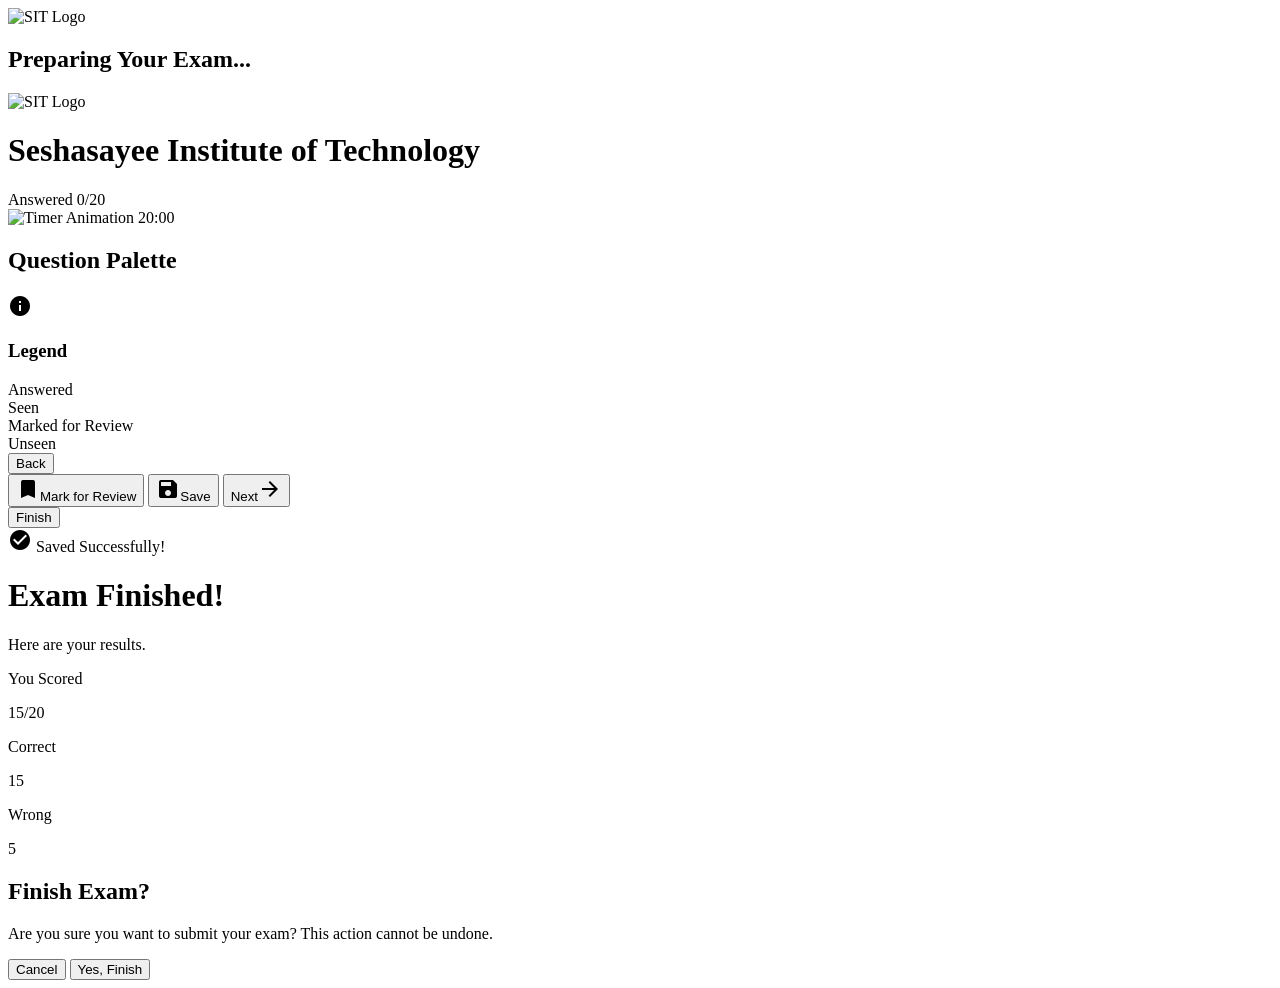
==== sitquiz.html @ 6d1f90fa "Add files via upload" ====
<!DOCTYPE html>
<html lang="en">
<head>
    <meta charset="UTF-8">
    <meta name="viewport" content="width=device-width, initial-scale=1.0">
    <title>SIT Online Examination</title>
    <link rel="preconnect" href="https://fonts.googleapis.com">
    <link rel="preconnect" href="https://fonts.gstatic.com" crossorigin>
    <link href="https://fonts.googleapis.com/css2?family=Space+Grotesk:wght@400;500;700&display=swap" rel="stylesheet">
    <link href="https://fonts.googleapis.com/icon?family=Material+Icons" rel="stylesheet">
    <script src="https://cdn.tailwindcss.com?plugins=forms,container-queries"></script>
    <style type="text/tailwindcss">
        :root {
            --bg-dark: #101419;
            --bg-card: #191f28;
            --text-primary: #e2e8f0;
            --text-secondary: #94a3b8;
            --border-color: #334155;
            /* Updated Colors based on user request */
            --unseen: #6b7280; /* Grey */
            --seen: #3b82f6;   /* Blue */
            --answered: #22c55e; /* Green */
            --review: #a855f7; /* Purple */
        }
        body {
            font-family: 'Space Grotesk', sans-serif;
            background-color: var(--bg-dark);
            color: var(--text-primary);
        }
        .legend-popover {
            visibility: hidden;
            opacity: 0;
            transition: opacity 0.3s, visibility 0.3s;
        }
        .legend-icon:hover + .legend-popover, .legend-popover:hover {
            visibility: visible;
            opacity: 1;
        }
        .toast {
            animation: toast-in-out 3s ease-in-out forwards;
            visibility: hidden;
        }
        .toast.show {
            visibility: visible;
        }
        @keyframes toast-in-out {
            0% { transform: translateY(100%); opacity: 0; }
            10% { transform: translateY(0); opacity: 1; }
            90% { transform: translateY(0); opacity: 1; }
            100% { transform: translateY(100%); opacity: 0; }
        }
        .neumorphic-chip {
            background: var(--unseen);
            transition: all 0.2s ease-in-out;
        }
        .neumorphic-chip.current {
             box-shadow: 0 0 0 2px white; /* Decreased border size */
        }
        .neumorphic-chip.seen { background: var(--seen); }
        .neumorphic-chip.answered { background: var(--answered); }
        .neumorphic-chip.review { background: var(--review); }
        
        .option-card {
            transition: background-color 0.2s, border-color 0.2s;
        }
        .option-card:hover {
            background-color: rgba(59, 130, 246, 0.1);
            border-color: var(--seen);
        }
        input[type="radio"]:checked + .option-card {
            background-color: rgba(59, 130, 246, 0.2);
            border-color: var(--seen);
        }
        .modal-backdrop {
            background-color: rgba(0,0,0,0.7);
            backdrop-filter: blur(5px);
        }
        /* Loader Animation Styles */
        #loader.hidden {
            visibility: hidden;
            opacity: 0;
            transition: visibility 0s 0.5s, opacity 0.5s ease-out;
        }
        .dot {
            width: 12px;
            height: 12px;
            background-color: var(--seen);
            border-radius: 50%;
            animation: bounce 1.4s infinite ease-in-out both;
        }
        .dot:nth-child(1) { animation-delay: -0.32s; }
        .dot:nth-child(2) { animation-delay: -0.16s; }
        @keyframes bounce {
            0%, 80%, 100% { transform: scale(0); }
            40% { transform: scale(1.0); }
        }
    </style>
</head>
<body class="bg-[var(--bg-dark)] text-[var(--text-primary)]">

<!-- Loading Animation -->
<div id="loader" class="fixed inset-0 z-50 flex flex-col items-center justify-center bg-[var(--bg-dark)]">
    <img src="https://i.ibb.co/6g4g0bB/download-removebg-preview.png" alt="SIT Logo" class="h-20 mb-6">
    <h2 class="text-2xl font-bold text-white mb-8">Preparing Your Exam...</h2>
    <div class="flex space-x-2">
        <div class="dot"></div>
        <div class="dot"></div>
        <div class="dot"></div>
    </div>
</div>

<!-- Main Exam Interface (Initially hidden) -->
<div id="exam-ui" class="relative min-h-screen hidden">
    <!-- Header -->
    <header class="fixed top-0 left-0 right-0 z-20 flex items-center justify-between px-6 py-3 bg-[var(--bg-dark)]/80 backdrop-blur-sm border-b border-[var(--border-color)]">
        <div class="flex items-center gap-4">
            <img src="https://i.ibb.co/6g4g0bB/download-removebg-preview.png" alt="SIT Logo" class="h-12">
            <h1 class="text-xl font-bold hidden sm:block">Seshasayee Institute of Technology</h1>
        </div>
        <div class="flex items-center gap-6">
            <div id="answered-status" class="flex items-center gap-2 px-4 py-2 rounded-full bg-[var(--bg-card)]">
                <span class="text-[var(--text-primary)] font-medium">Answered 0/20</span>
            </div>
            <div class="flex items-center gap-3">
                <img src="https://i.ibb.co/RzCg2z7/Sand-Animation.gif" alt="Timer Animation" class="h-8 w-8">
                <span id="timer" class="font-mono text-xl font-bold text-red-500">20:00</span>
            </div>
        </div>
    </header>

    <!-- Main Content -->
    <main class="flex flex-row-reverse pt-24 pb-24">
        <!-- Right Sidebar: Question Palette -->
        <aside class="sticky top-24 h-[calc(100vh-12rem)] w-full max-w-sm p-4 flex-col hidden lg:flex">
            <div class="flex items-center justify-between mb-4">
                <h2 class="text-lg font-bold">Question Palette</h2>
                <div class="relative">
                    <i class="material-icons text-[var(--text-secondary)] cursor-pointer legend-icon">info</i>
                    <div class="legend-popover absolute right-0 w-60 p-4 rounded-lg bg-slate-900/80 backdrop-blur-md border border-[var(--border-color)] shadow-2xl">
                        <h3 class="font-bold mb-3">Legend</h3>
                        <div class="space-y-2 text-sm">
                            <div class="flex items-center gap-2"><div class="w-4 h-4 rounded-full" style="background-color: var(--answered)"></div> Answered</div>
                            <div class="flex items-center gap-2"><div class="w-4 h-4 rounded-full" style="background-color: var(--seen)"></div> Seen</div>
                            <div class="flex items-center gap-2"><div class="w-4 h-4 rounded-full" style="background-color: var(--review)"></div> Marked for Review</div>
                            <div class="flex items-center gap-2"><div class="w-4 h-4 rounded-full" style="background-color: var(--unseen)"></div> Unseen</div>
                        </div>
                    </div>
                </div>
            </div>
            <div id="question-palette" class="grid grid-cols-5 gap-4 overflow-y-auto pr-2">
                <!-- Palette chips will be generated by JS -->
            </div>
        </aside>

        <!-- Left Content: Question -->
        <div class="flex-1 px-4 sm:px-8">
            <div id="question-container" class="bg-[var(--bg-card)] rounded-xl shadow-2xl p-6 sm:p-8 border border-[var(--border-color)]">
                <!-- Question content will be generated by JS -->
            </div>
        </div>
    </main>

    <!-- Footer -->
    <footer class="fixed bottom-0 left-0 right-0 z-20 bg-[var(--bg-dark)]/80 backdrop-blur-sm border-t border-[var(--border-color)]">
        <div class="flex items-center justify-between px-6 py-3 max-w-7xl mx-auto">
            <button id="back-btn" class="px-6 py-2 rounded-lg font-bold text-[var(--text-primary)] bg-slate-700 hover:bg-slate-600 transition-colors">Back</button>
            <div class="flex items-center gap-2 sm:gap-4">
                <button id="review-btn" class="px-4 py-2 rounded-lg font-bold text-white bg-[var(--review)] hover:bg-purple-500 transition-colors flex items-center gap-2"><i class="material-icons text-base">bookmark</i><span class="hidden sm:inline">Mark for Review</span></button>
                <button id="save-btn" class="px-4 py-2 rounded-lg font-bold text-white bg-[var(--answered)] hover:bg-green-500 transition-colors flex items-center gap-2"><i class="material-icons text-base">save</i><span class="hidden sm:inline">Save</span></button>
                <button id="next-btn" class="px-4 py-2 rounded-lg font-bold text-white bg-[var(--seen)] hover:bg-blue-500 transition-colors flex items-center gap-2"><span class="hidden sm:inline">Next</span><i class="material-icons text-base">arrow_forward</i></button>
            </div>
            <button id="finish-btn" class="px-6 py-2 rounded-lg font-bold text-white bg-red-600 hover:bg-red-500 transition-colors">Finish</button>
        </div>
    </footer>

    <!-- Toast Notification -->
    <div id="toast" class="toast fixed bottom-24 right-6 flex items-center gap-3 bg-green-600/90 text-white px-5 py-3 rounded-lg shadow-2xl border border-green-500">
        <i class="material-icons">check_circle</i>
        <span class="font-bold">Saved Successfully!</span>
    </div>
</div>

<!-- Results Page -->
<div id="results-page" class="hidden min-h-screen flex items-center justify-center">
    <div class="bg-[var(--bg-card)] rounded-xl shadow-2xl p-8 sm:p-12 border border-[var(--border-color)] text-center w-full max-w-md">
        <h1 class="text-3xl font-bold mb-4">Exam Finished!</h1>
        <p class="text-[var(--text-secondary)] mb-8">Here are your results.</p>
        <div class="bg-green-500/20 border-2 border-green-500 rounded-full w-48 h-48 mx-auto flex flex-col items-center justify-center mb-8">
            <p class="text-lg">You Scored</p>
            <p id="final-score" class="text-5xl font-bold text-white">15/20</p>
        </div>
        <div class="flex justify-around text-lg">
            <div>
                <p class="font-bold text-green-400">Correct</p>
                <p id="correct-answers" class="text-2xl font-bold">15</p>
            </div>
            <div>
                <p class="font-bold text-red-400">Wrong</p>
                <p id="wrong-answers" class="text-2xl font-bold">5</p>
            </div>
        </div>
    </div>
</div>

<!-- Confirmation Modal -->
<div id="confirmation-modal" class="hidden fixed inset-0 z-50 flex items-center justify-center p-4">
    <div class="modal-backdrop fixed inset-0"></div>
    <div class="bg-[var(--bg-card)] rounded-xl shadow-2xl p-8 border border-[var(--border-color)] text-center w-full max-w-sm relative">
        <h2 class="text-2xl font-bold mb-4">Finish Exam?</h2>
        <p class="text-[var(--text-secondary)] mb-8">Are you sure you want to submit your exam? This action cannot be undone.</p>
        <div class="flex justify-center gap-4">
            <button id="cancel-finish-btn" class="px-8 py-2 rounded-lg font-bold text-[var(--text-primary)] bg-slate-600 hover:bg-slate-500 transition-colors">Cancel</button>
            <button id="confirm-finish-btn" class="px-8 py-2 rounded-lg font-bold text-white bg-red-600 hover:bg-red-500 transition-colors">Yes, Finish</button>
        </div>
    </div>
</div>


<script>
document.addEventListener('DOMContentLoaded', () => {
    // --- DATA ---
    const questions = [
        {
            question: "What is the primary cause of the Earth's seasons?",
            options: ["The Earth's distance from the Sun", "The tilt of the Earth's axis", "The speed of the Earth's rotation", "Ocean currents"],
            correctAnswer: 1,
            status: 'unseen', // unseen, seen, answered, review
            userAnswer: null
        },
        {
            question: "Which planet is known as the 'Red Planet'?",
            options: ["Venus", "Mars", "Jupiter", "Saturn"],
            correctAnswer: 1,
            status: 'unseen',
            userAnswer: null
        },
        {
            question: "What is the largest mammal in the world?",
            options: ["Elephant", "Giraffe", "Blue Whale", "Great White Shark"],
            correctAnswer: 2,
            status: 'unseen',
            userAnswer: null
        },
        {
            question: "What is the chemical symbol for Gold?",
            options: ["Ag", "Au", "Pb", "Fe"],
            correctAnswer: 1,
            status: 'unseen',
            userAnswer: null
        },
        {
            question: "In which year did the Titanic sink?",
            options: ["1905", "1912", "1918", "1923"],
            correctAnswer: 1,
            status: 'unseen',
            userAnswer: null
        },
        // Add more questions to reach 20
        ...Array.from({ length: 15 }, (_, i) => ({
            question: `Sample Question ${i + 6}?`,
            options: [`Option A${i}`, `Option B${i}`, `Option C${i}`, `Option D${i}`],
            correctAnswer: i % 4,
            status: 'unseen',
            userAnswer: null
        }))
    ];

    // --- STATE ---
    let currentQuestionIndex = 0;
    let timerInterval;
    let timeLeft = 20 * 60; // 20 minutes in seconds

    // --- SELECTORS ---
    const loader = document.getElementById('loader');
    const examUI = document.getElementById('exam-ui');
    const resultsPage = document.getElementById('results-page');
    const confirmationModal = document.getElementById('confirmation-modal');

    const questionContainer = document.getElementById('question-container');
    const paletteContainer = document.getElementById('question-palette');
    const answeredStatus = document.getElementById('answered-status');
    const timerDisplay = document.getElementById('timer');

    const backBtn = document.getElementById('back-btn');
    const nextBtn = document.getElementById('next-btn');
    const saveBtn = document.getElementById('save-btn');
    const reviewBtn = document.getElementById('review-btn');
    const finishBtn = document.getElementById('finish-btn');
    const cancelFinishBtn = document.getElementById('cancel-finish-btn');
    const confirmFinishBtn = document.getElementById('confirm-finish-btn');
    const toast = document.getElementById('toast');

    // --- FUNCTIONS ---

    function renderQuestion() {
        const questionData = questions[currentQuestionIndex];
        
        if (questionData.status === 'unseen') {
            questionData.status = 'seen';
        }

        const optionsHTML = questionData.options.map((option, index) => {
            const isChecked = questionData.userAnswer === index;
            return `
                <label class="block cursor-pointer">
                    <input class="sr-only peer" name="question-option" type="radio" value="${index}" ${isChecked ? 'checked' : ''}>
                    <div class="option-card flex items-center p-4 rounded-lg border-2 border-transparent bg-slate-800/50">
                        <span class="flex items-center justify-center w-8 h-8 rounded-full bg-slate-700 mr-4 font-bold">${String.fromCharCode(65 + index)}</span>
                        <span class="text-[var(--text-primary)]">${option}</span>
                    </div>
                </label>
            `;
        }).join('');

        questionContainer.innerHTML = `
            <p class="text-[var(--text-secondary)] mb-2">Question ${currentQuestionIndex + 1} of ${questions.length}</p>
            <h2 class="text-2xl font-bold leading-snug mb-6">${questionData.question}</h2>
            <div class="space-y-4">${optionsHTML}</div>
        `;
        renderPalette();
        updateNavigationButtons();
    }

    function renderPalette() {
        paletteContainer.innerHTML = questions.map((q, index) => {
            const isCurrent = index === currentQuestionIndex;
            return `
                <div 
                    class="neumorphic-chip ${q.status} ${isCurrent ? 'current' : ''} flex items-center justify-center h-12 w-12 rounded-lg cursor-pointer text-white font-bold"
                    data-index="${index}"
                >
                    ${index + 1}
                </div>
            `;
        }).join('');

        document.querySelectorAll('.neumorphic-chip').forEach(chip => {
            chip.addEventListener('click', (e) => {
                const index = parseInt(e.currentTarget.dataset.index);
                navigateToQuestion(index);
            });
        });
    }

    function updateNavigationButtons() {
        backBtn.disabled = currentQuestionIndex === 0;
        nextBtn.disabled = currentQuestionIndex === questions.length - 1;
        backBtn.classList.toggle('opacity-50', backBtn.disabled);
        nextBtn.classList.toggle('opacity-50', nextBtn.disabled);
    }
    
    function updateAnsweredStatus() {
        const answeredCount = questions.filter(q => q.status === 'answered').length;
        answeredStatus.innerHTML = `<span class="text-[var(--text-primary)] font-medium">Answered ${answeredCount}/${questions.length}</span>`;
    }

    function navigateToQuestion(index) {
        if (index >= 0 && index < questions.length) {
            currentQuestionIndex = index;
            renderQuestion();
        }
    }

    function handleSave() {
        const selectedOption = questionContainer.querySelector('input[name="question-option"]:checked');
        if (selectedOption) {
            const answerIndex = parseInt(selectedOption.value);
            questions[currentQuestionIndex].userAnswer = answerIndex;
            questions[currentQuestionIndex].status = 'answered';
            
            showToast();
            updateAnsweredStatus();
            renderPalette();
        } else {
            alert('Please select an option before saving.');
        }
    }

    function handleMarkForReview() {
        questions[currentQuestionIndex].status = 'review';
        renderPalette();
    }

    function showToast() {
        toast.classList.add('show');
        setTimeout(() => {
            toast.classList.remove('show');
        }, 3000);
    }

    function startTimer() {
        timerInterval = setInterval(() => {
            timeLeft--;
            const minutes = Math.floor(timeLeft / 60);
            const seconds = timeLeft % 60;
            timerDisplay.textContent = `${minutes.toString().padStart(2, '0')}:${seconds.toString().padStart(2, '0')}`;

            if (timeLeft <= 0) {
                finishExam();
            }
        }, 1000);
    }

    function finishExam() {
        clearInterval(timerInterval);
        
        let correctCount = 0;
        questions.forEach(q => {
            if (q.userAnswer === q.correctAnswer) {
                correctCount++;
            }
        });
        const wrongCount = questions.length - correctCount;

        document.getElementById('final-score').textContent = `${correctCount}/${questions.length}`;
        document.getElementById('correct-answers').textContent = correctCount;
        document.getElementById('wrong-answers').textContent = wrongCount;

        examUI.classList.add('hidden');
        resultsPage.classList.remove('hidden');
        confirmationModal.classList.add('hidden');
    }

    // --- EVENT LISTENERS ---
    nextBtn.addEventListener('click', () => navigateToQuestion(currentQuestionIndex + 1));
    backBtn.addEventListener('click', () => navigateToQuestion(currentQuestionIndex - 1));
    saveBtn.addEventListener('click', handleSave);
    reviewBtn.addEventListener('click', handleMarkForReview);

    finishBtn.addEventListener('click', () => {
        confirmationModal.classList.remove('hidden');
    });

    cancelFinishBtn.addEventListener('click', () => {
        confirmationModal.classList.add('hidden');
    });

    confirmFinishBtn.addEventListener('click', finishExam);

    // --- INITIALIZATION ---
    // Simulate loading time
    setTimeout(() => {
        loader.classList.add('hidden');
        examUI.classList.remove('hidden');
        
        // Start the exam
        renderQuestion();
        updateAnsweredStatus();
        startTimer();
    }, 2500); // 2.5 seconds delay
});
</script>

</body>
</html>
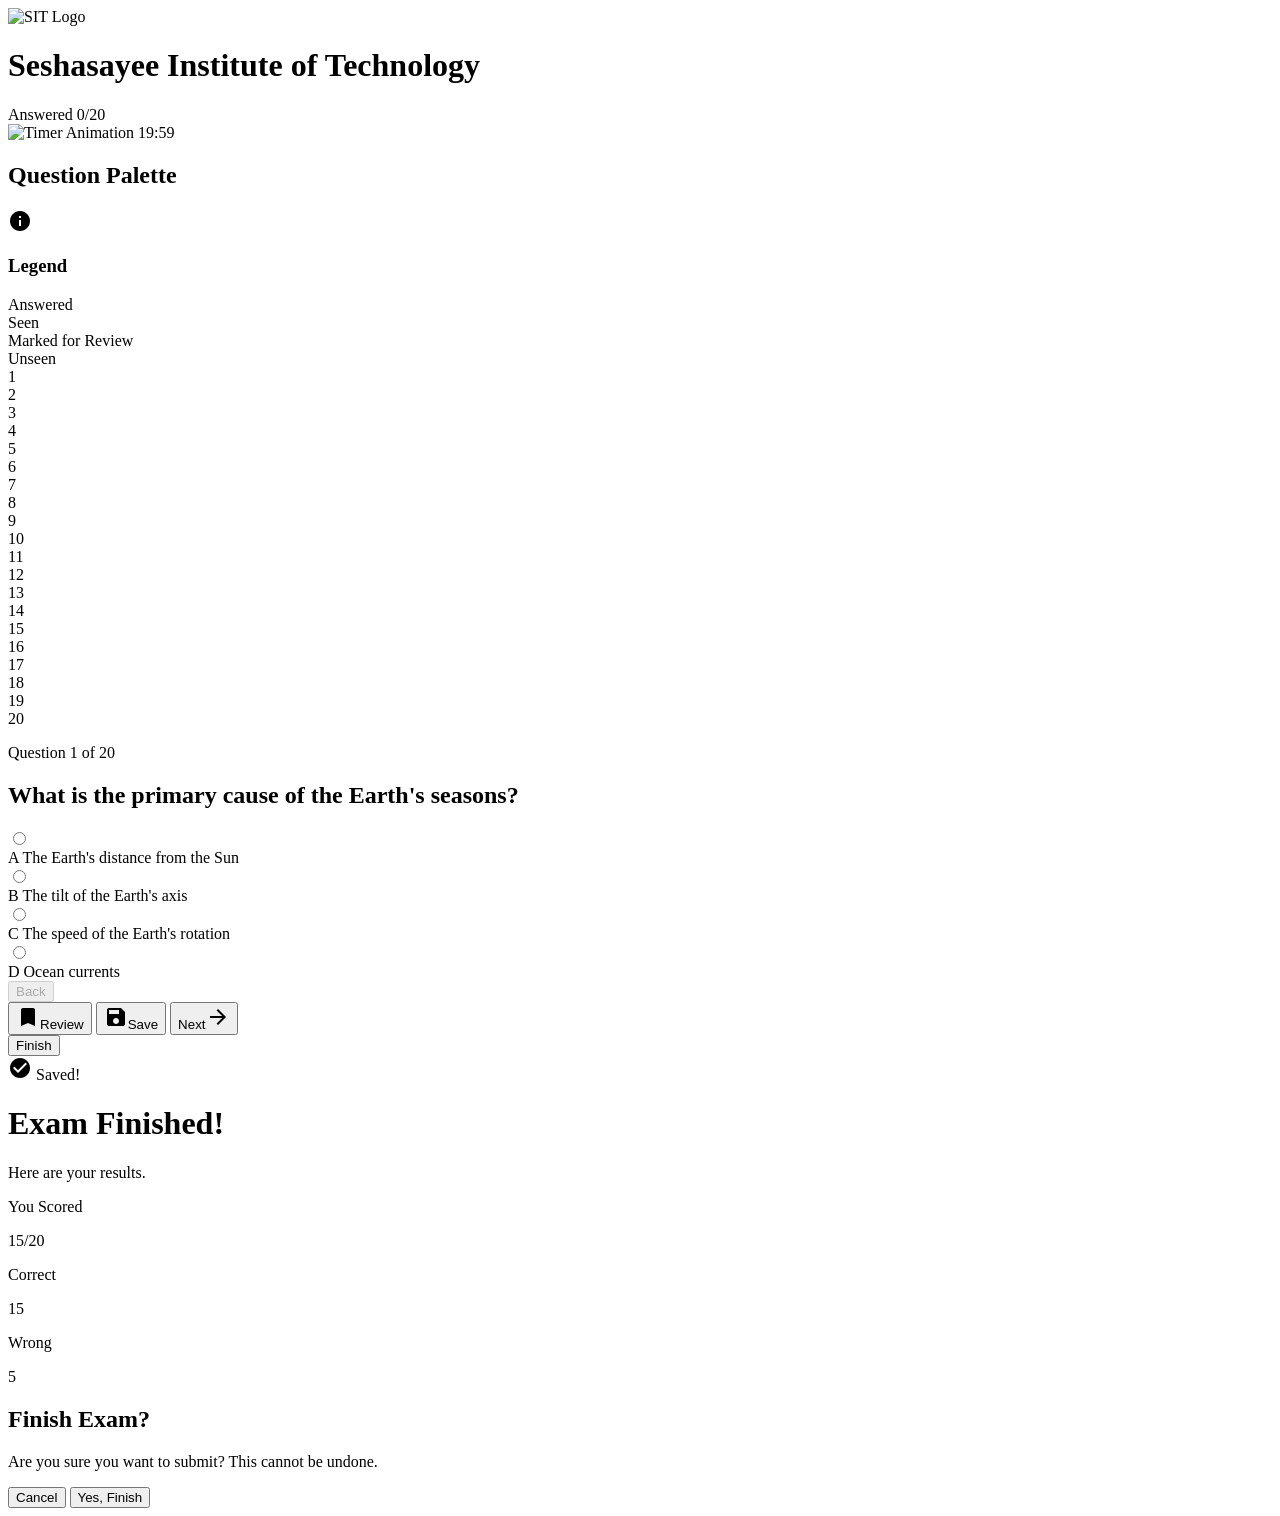
==== commit 3a717370: "Update sitquiz.html" ====
--- a/sitquiz.html
+++ b/sitquiz.html
@@ -16,127 +16,96 @@
             --text-primary: #e2e8f0;
             --text-secondary: #94a3b8;
             --border-color: #334155;
-            /* Updated Colors based on user request */
-            --unseen: #6b7280; /* Grey */
-            --seen: #3b82f6;   /* Blue */
-            --answered: #22c55e; /* Green */
-            --review: #a855f7; /* Purple */
+            --unseen: #6b7280;
+            --seen: #3b82f6;
+            --answered: #22c55e;
+            --review: #a855f7;
         }
         body {
             font-family: 'Space Grotesk', sans-serif;
             background-color: var(--bg-dark);
             color: var(--text-primary);
         }
-        .legend-popover {
+        .aa-legend-popover {
             visibility: hidden;
             opacity: 0;
             transition: opacity 0.3s, visibility 0.3s;
         }
-        .legend-icon:hover + .legend-popover, .legend-popover:hover {
+        .aa-legend-btn:hover + .aa-legend-popover, .aa-legend-popover:hover {
             visibility: visible;
             opacity: 1;
         }
-        .toast {
-            animation: toast-in-out 3s ease-in-out forwards;
+        .aa-toast {
+            animation: aa-toast-in-out 3s ease-in-out forwards;
             visibility: hidden;
         }
-        .toast.show {
+        .aa-toast.aa-show {
             visibility: visible;
         }
-        @keyframes toast-in-out {
+        @keyframes aa-toast-in-out {
             0% { transform: translateY(100%); opacity: 0; }
             10% { transform: translateY(0); opacity: 1; }
             90% { transform: translateY(0); opacity: 1; }
             100% { transform: translateY(100%); opacity: 0; }
         }
-        .neumorphic-chip {
+        .aa-chip {
             background: var(--unseen);
             transition: all 0.2s ease-in-out;
         }
-        .neumorphic-chip.current {
-             box-shadow: 0 0 0 2px white; /* Decreased border size */
-        }
-        .neumorphic-chip.seen { background: var(--seen); }
-        .neumorphic-chip.answered { background: var(--answered); }
-        .neumorphic-chip.review { background: var(--review); }
+        .aa-chip.aa-current {
+             box-shadow: 0 0 0 2px white;
+        }
+        .aa-chip.aa-seen { background: var(--seen); }
+        .aa-chip.aa-answered { background: var(--answered); }
+        .aa-chip.aa-review { background: var(--review); }
         
-        .option-card {
+        .aa-opt-card {
             transition: background-color 0.2s, border-color 0.2s;
         }
-        .option-card:hover {
+        .aa-opt-card:hover {
             background-color: rgba(59, 130, 246, 0.1);
             border-color: var(--seen);
         }
-        input[type="radio"]:checked + .option-card {
+        input[type="radio"]:checked + .aa-opt-card {
             background-color: rgba(59, 130, 246, 0.2);
             border-color: var(--seen);
         }
-        .modal-backdrop {
+        .aa-modal-backdrop {
             background-color: rgba(0,0,0,0.7);
             backdrop-filter: blur(5px);
         }
-        /* Loader Animation Styles */
-        #loader.hidden {
-            visibility: hidden;
-            opacity: 0;
-            transition: visibility 0s 0.5s, opacity 0.5s ease-out;
-        }
-        .dot {
-            width: 12px;
-            height: 12px;
-            background-color: var(--seen);
-            border-radius: 50%;
-            animation: bounce 1.4s infinite ease-in-out both;
-        }
-        .dot:nth-child(1) { animation-delay: -0.32s; }
-        .dot:nth-child(2) { animation-delay: -0.16s; }
-        @keyframes bounce {
-            0%, 80%, 100% { transform: scale(0); }
-            40% { transform: scale(1.0); }
+        #aa-palette{
+          padding: 0.5em;
         }
     </style>
 </head>
 <body class="bg-[var(--bg-dark)] text-[var(--text-primary)]">
 
-<!-- Loading Animation -->
-<div id="loader" class="fixed inset-0 z-50 flex flex-col items-center justify-center bg-[var(--bg-dark)]">
-    <img src="https://i.ibb.co/6g4g0bB/download-removebg-preview.png" alt="SIT Logo" class="h-20 mb-6">
-    <h2 class="text-2xl font-bold text-white mb-8">Preparing Your Exam...</h2>
-    <div class="flex space-x-2">
-        <div class="dot"></div>
-        <div class="dot"></div>
-        <div class="dot"></div>
-    </div>
-</div>
-
-<!-- Main Exam Interface (Initially hidden) -->
-<div id="exam-ui" class="relative min-h-screen hidden">
-    <!-- Header -->
+<!-- Exam UI -->
+<div id="aa-exam" class="relative min-h-screen">
     <header class="fixed top-0 left-0 right-0 z-20 flex items-center justify-between px-6 py-3 bg-[var(--bg-dark)]/80 backdrop-blur-sm border-b border-[var(--border-color)]">
         <div class="flex items-center gap-4">
-            <img src="https://i.ibb.co/6g4g0bB/download-removebg-preview.png" alt="SIT Logo" class="h-12">
+            <img src="https://drive.google.com/uc?export=view&id=1NShCQrdFGGEFURgB_-LOWrU1XopU8KTr" alt="SIT Logo" class="h-12">
             <h1 class="text-xl font-bold hidden sm:block">Seshasayee Institute of Technology</h1>
         </div>
         <div class="flex items-center gap-6">
-            <div id="answered-status" class="flex items-center gap-2 px-4 py-2 rounded-full bg-[var(--bg-card)]">
-                <span class="text-[var(--text-primary)] font-medium">Answered 0/20</span>
+            <div id="aa-status" class="flex items-center gap-2 px-4 py-2 rounded-full bg-[var(--bg-card)]">
+                <span class="font-medium">Answered 0/20</span>
             </div>
             <div class="flex items-center gap-3">
-                <img src="https://i.ibb.co/RzCg2z7/Sand-Animation.gif" alt="Timer Animation" class="h-8 w-8">
-                <span id="timer" class="font-mono text-xl font-bold text-red-500">20:00</span>
+                <img src="https://drive.google.com/uc?export=view&id=18VqY-WckEK627M_F8tOKyGVjul_eXAWa" alt="Timer Animation" class="h-8 w-8">
+                <span id="aa-timer" class="font-mono text-xl font-bold text-red-500">20:00</span>
             </div>
         </div>
     </header>
 
-    <!-- Main Content -->
     <main class="flex flex-row-reverse pt-24 pb-24">
-        <!-- Right Sidebar: Question Palette -->
         <aside class="sticky top-24 h-[calc(100vh-12rem)] w-full max-w-sm p-4 flex-col hidden lg:flex">
             <div class="flex items-center justify-between mb-4">
                 <h2 class="text-lg font-bold">Question Palette</h2>
                 <div class="relative">
-                    <i class="material-icons text-[var(--text-secondary)] cursor-pointer legend-icon">info</i>
-                    <div class="legend-popover absolute right-0 w-60 p-4 rounded-lg bg-slate-900/80 backdrop-blur-md border border-[var(--border-color)] shadow-2xl">
+                    <i class="material-icons text-[var(--text-secondary)] cursor-pointer aa-legend-btn">info</i>
+                    <div class="aa-legend-popover absolute right-0 w-60 p-4 rounded-lg bg-slate-900/80 backdrop-blur-md border border-[var(--border-color)] shadow-2xl">
                         <h3 class="font-bold mb-3">Legend</h3>
                         <div class="space-y-2 text-sm">
                             <div class="flex items-center gap-2"><div class="w-4 h-4 rounded-full" style="background-color: var(--answered)"></div> Answered</div>
@@ -147,70 +116,63 @@
                     </div>
                 </div>
             </div>
-            <div id="question-palette" class="grid grid-cols-5 gap-4 overflow-y-auto pr-2">
-                <!-- Palette chips will be generated by JS -->
-            </div>
+            <div id="aa-palette" class="grid grid-cols-5 gap-4 overflow-y-auto pr-2"></div>
         </aside>
 
-        <!-- Left Content: Question -->
         <div class="flex-1 px-4 sm:px-8">
-            <div id="question-container" class="bg-[var(--bg-card)] rounded-xl shadow-2xl p-6 sm:p-8 border border-[var(--border-color)]">
-                <!-- Question content will be generated by JS -->
-            </div>
+            <div id="aa-q-cont" class="bg-[var(--bg-card)] rounded-xl shadow-2xl p-6 sm:p-8 border border-[var(--border-color)]"></div>
         </div>
     </main>
 
-    <!-- Footer -->
     <footer class="fixed bottom-0 left-0 right-0 z-20 bg-[var(--bg-dark)]/80 backdrop-blur-sm border-t border-[var(--border-color)]">
         <div class="flex items-center justify-between px-6 py-3 max-w-7xl mx-auto">
-            <button id="back-btn" class="px-6 py-2 rounded-lg font-bold text-[var(--text-primary)] bg-slate-700 hover:bg-slate-600 transition-colors">Back</button>
+            <button id="aa-back-btn" class="px-6 py-2 rounded-lg font-bold bg-slate-700 hover:bg-slate-600">Back</button>
             <div class="flex items-center gap-2 sm:gap-4">
-                <button id="review-btn" class="px-4 py-2 rounded-lg font-bold text-white bg-[var(--review)] hover:bg-purple-500 transition-colors flex items-center gap-2"><i class="material-icons text-base">bookmark</i><span class="hidden sm:inline">Mark for Review</span></button>
-                <button id="save-btn" class="px-4 py-2 rounded-lg font-bold text-white bg-[var(--answered)] hover:bg-green-500 transition-colors flex items-center gap-2"><i class="material-icons text-base">save</i><span class="hidden sm:inline">Save</span></button>
-                <button id="next-btn" class="px-4 py-2 rounded-lg font-bold text-white bg-[var(--seen)] hover:bg-blue-500 transition-colors flex items-center gap-2"><span class="hidden sm:inline">Next</span><i class="material-icons text-base">arrow_forward</i></button>
-            </div>
-            <button id="finish-btn" class="px-6 py-2 rounded-lg font-bold text-white bg-red-600 hover:bg-red-500 transition-colors">Finish</button>
+                <button id="aa-review-btn" class="px-4 py-2 rounded-lg font-bold text-white bg-[var(--review)] hover:bg-purple-500 flex items-center gap-2"><i class="material-icons text-base">bookmark</i><span class="hidden sm:inline">Review</span></button>
+                <button id="aa-save-btn" class="px-4 py-2 rounded-lg font-bold text-white bg-[var(--answered)] hover:bg-green-500 flex items-center gap-2"><i class="material-icons text-base">save</i><span class="hidden sm:inline">Save</span></button>
+                <button id="aa-next-btn" class="px-4 py-2 rounded-lg font-bold text-white bg-[var(--seen)] hover:bg-blue-500 flex items-center gap-2"><span class="hidden sm:inline">Next</span><i class="material-icons text-base">arrow_forward</i></button>
+            </div>
+            <button id="aa-finish-btn" class="px-6 py-2 rounded-lg font-bold text-white bg-red-600 hover:bg-red-500">Finish</button>
         </div>
     </footer>
 
-    <!-- Toast Notification -->
-    <div id="toast" class="toast fixed bottom-24 right-6 flex items-center gap-3 bg-green-600/90 text-white px-5 py-3 rounded-lg shadow-2xl border border-green-500">
+    <div id="aa-toast" class="aa-toast fixed bottom-24 right-6 flex items-center gap-3 bg-green-600/90 text-white px-5 py-3 rounded-lg shadow-2xl border border-green-500">
         <i class="material-icons">check_circle</i>
-        <span class="font-bold">Saved Successfully!</span>
+        <span class="font-bold">Saved!</span>
     </div>
 </div>
 
 <!-- Results Page -->
-<div id="results-page" class="hidden min-h-screen flex items-center justify-center">
+<div id="aa-results" class="hidden min-h-screen flex items-center justify-center">
     <div class="bg-[var(--bg-card)] rounded-xl shadow-2xl p-8 sm:p-12 border border-[var(--border-color)] text-center w-full max-w-md">
         <h1 class="text-3xl font-bold mb-4">Exam Finished!</h1>
         <p class="text-[var(--text-secondary)] mb-8">Here are your results.</p>
         <div class="bg-green-500/20 border-2 border-green-500 rounded-full w-48 h-48 mx-auto flex flex-col items-center justify-center mb-8">
             <p class="text-lg">You Scored</p>
-            <p id="final-score" class="text-5xl font-bold text-white">15/20</p>
+            <p id="aa-score" class="text-5xl font-bold text-white">15/20</p>
         </div>
         <div class="flex justify-around text-lg">
             <div>
                 <p class="font-bold text-green-400">Correct</p>
-                <p id="correct-answers" class="text-2xl font-bold">15</p>
+                <p id="aa-correct" class="text-2xl font-bold">15</p>
             </div>
             <div>
                 <p class="font-bold text-red-400">Wrong</p>
-                <p id="wrong-answers" class="text-2xl font-bold">5</p>
+                <p id="aa-wrong" class="text-2xl font-bold">5</p>
             </div>
         </div>
     </div>
 </div>
 
 <!-- Confirmation Modal -->
-<div id="confirmation-modal" class="hidden fixed inset-0 z-50 flex items-center justify-center p-4">
-    <div class="modal-backdrop fixed inset-0"></div>
+<div id="aa-modal" class="hidden fixed inset-0 z-50 flex items-center justify-center p-4">
+    <div class="aa-modal-backdrop fixed inset-0"></div>
     <div class="bg-[var(--bg-card)] rounded-xl shadow-2xl p-8 border border-[var(--border-color)] text-center w-full max-w-sm relative">
         <h2 class="text-2xl font-bold mb-4">Finish Exam?</h2>
-        <p class="text-[var(--text-secondary)] mb-8">Are you sure you want to submit your exam? This action cannot be undone.</p>
+        <p class="text-[var(--text-secondary)] mb-8">Are you sure you want to submit? This cannot be undone.</p>
         <div class="flex justify-center gap-4">
-            <button id="cancel-finish-btn" class="px-8 py-2 rounded-lg font-bold text-[var(--text-primary)] bg-slate-600 hover:bg-slate-500 transition-colors">Cancel</button>
-            <button id="confirm-finish-btn" class="px-8 py-2 rounded-lg font-bold text-white bg-red-600 hover:bg-red-500 transition-colors">Yes, Finish</button>
+            <button id="aa-cancel-btn" class="px-8 py-2 rounded-lg font-bold bg-slate-600 hover:bg-slate-500">Cancel</button>
+            <button id="aa-confirm-btn" class="px-8 py-2 rounded-lg font-bold text-white bg-red-600 hover:bg-red-500">Yes, Finish</button>
         </div>
     </div>
 </div>
@@ -220,234 +182,171 @@
 document.addEventListener('DOMContentLoaded', () => {
     // --- DATA ---
     const questions = [
-        {
-            question: "What is the primary cause of the Earth's seasons?",
-            options: ["The Earth's distance from the Sun", "The tilt of the Earth's axis", "The speed of the Earth's rotation", "Ocean currents"],
-            correctAnswer: 1,
-            status: 'unseen', // unseen, seen, answered, review
-            userAnswer: null
-        },
-        {
-            question: "Which planet is known as the 'Red Planet'?",
-            options: ["Venus", "Mars", "Jupiter", "Saturn"],
-            correctAnswer: 1,
-            status: 'unseen',
-            userAnswer: null
-        },
-        {
-            question: "What is the largest mammal in the world?",
-            options: ["Elephant", "Giraffe", "Blue Whale", "Great White Shark"],
-            correctAnswer: 2,
-            status: 'unseen',
-            userAnswer: null
-        },
-        {
-            question: "What is the chemical symbol for Gold?",
-            options: ["Ag", "Au", "Pb", "Fe"],
-            correctAnswer: 1,
-            status: 'unseen',
-            userAnswer: null
-        },
-        {
-            question: "In which year did the Titanic sink?",
-            options: ["1905", "1912", "1918", "1923"],
-            correctAnswer: 1,
-            status: 'unseen',
-            userAnswer: null
-        },
-        // Add more questions to reach 20
-        ...Array.from({ length: 15 }, (_, i) => ({
-            question: `Sample Question ${i + 6}?`,
-            options: [`Option A${i}`, `Option B${i}`, `Option C${i}`, `Option D${i}`],
-            correctAnswer: i % 4,
-            status: 'unseen',
-            userAnswer: null
-        }))
+        { q: "What is the primary cause of the Earth's seasons?", o: ["The Earth's distance from the Sun", "The tilt of the Earth's axis", "The speed of the Earth's rotation", "Ocean currents"], a: 1, s: 'unseen', ua: null },
+        { q: "Which planet is known as the 'Red Planet'?", o: ["Venus", "Mars", "Jupiter", "Saturn"], a: 1, s: 'unseen', ua: null },
+        { q: "What is the largest mammal in the world?", o: ["Elephant", "Giraffe", "Blue Whale", "Great White Shark"], a: 2, s: 'unseen', ua: null },
+        { q: "What is the chemical symbol for Gold?", o: ["Ag", "Au", "Pb", "Fe"], a: 1, s: 'unseen', ua: null },
+        { q: "In which year did the Titanic sink?", o: ["1905", "1912", "1918", "1923"], a: 1, s: 'unseen', ua: null },
+        ...Array.from({ length: 15 }, (_, i) => ({ q: `Sample Question ${i + 6}?`, o: [`Option A${i}`, `Option B${i}`, `Option C${i}`, `Option D${i}`], a: i % 4, s: 'unseen', ua: null }))
     ];
 
     // --- STATE ---
-    let currentQuestionIndex = 0;
+    let currentQIndex = 0;
     let timerInterval;
-    let timeLeft = 20 * 60; // 20 minutes in seconds
+    let timeLeft = 20 * 60;
 
     // --- SELECTORS ---
-    const loader = document.getElementById('loader');
-    const examUI = document.getElementById('exam-ui');
-    const resultsPage = document.getElementById('results-page');
-    const confirmationModal = document.getElementById('confirmation-modal');
-
-    const questionContainer = document.getElementById('question-container');
-    const paletteContainer = document.getElementById('question-palette');
-    const answeredStatus = document.getElementById('answered-status');
-    const timerDisplay = document.getElementById('timer');
-
-    const backBtn = document.getElementById('back-btn');
-    const nextBtn = document.getElementById('next-btn');
-    const saveBtn = document.getElementById('save-btn');
-    const reviewBtn = document.getElementById('review-btn');
-    const finishBtn = document.getElementById('finish-btn');
-    const cancelFinishBtn = document.getElementById('cancel-finish-btn');
-    const confirmFinishBtn = document.getElementById('confirm-finish-btn');
-    const toast = document.getElementById('toast');
+    const examUI = document.getElementById('aa-exam');
+    const resultsPage = document.getElementById('aa-results');
+    const modal = document.getElementById('aa-modal');
+    const qCont = document.getElementById('aa-q-cont');
+    const palette = document.getElementById('aa-palette');
+    const statusEl = document.getElementById('aa-status');
+    const timerEl = document.getElementById('aa-timer');
+    const backBtn = document.getElementById('aa-back-btn');
+    const nextBtn = document.getElementById('aa-next-btn');
+    const saveBtn = document.getElementById('aa-save-btn');
+    const reviewBtn = document.getElementById('aa-review-btn');
+    const finishBtn = document.getElementById('aa-finish-btn');
+    const cancelBtn = document.getElementById('aa-cancel-btn');
+    const confirmBtn = document.getElementById('aa-confirm-btn');
+    const toast = document.getElementById('aa-toast');
 
     // --- FUNCTIONS ---
-
     function renderQuestion() {
-        const questionData = questions[currentQuestionIndex];
-        
-        if (questionData.status === 'unseen') {
-            questionData.status = 'seen';
-        }
-
-        const optionsHTML = questionData.options.map((option, index) => {
-            const isChecked = questionData.userAnswer === index;
+        const qData = questions[currentQIndex];
+        if (qData.s === 'unseen') qData.s = 'seen';
+
+        const optsHTML = qData.o.map((opt, i) => {
+            const isChecked = qData.ua === i;
             return `
-                <label class="block cursor-pointer">
-                    <input class="sr-only peer" name="question-option" type="radio" value="${index}" ${isChecked ? 'checked' : ''}>
-                    <div class="option-card flex items-center p-4 rounded-lg border-2 border-transparent bg-slate-800/50">
-                        <span class="flex items-center justify-center w-8 h-8 rounded-full bg-slate-700 mr-4 font-bold">${String.fromCharCode(65 + index)}</span>
-                        <span class="text-[var(--text-primary)]">${option}</span>
-                    </div>
-                </label>
-            `;
-        }).join('');
-
-        questionContainer.innerHTML = `
-            <p class="text-[var(--text-secondary)] mb-2">Question ${currentQuestionIndex + 1} of ${questions.length}</p>
-            <h2 class="text-2xl font-bold leading-snug mb-6">${questionData.question}</h2>
-            <div class="space-y-4">${optionsHTML}</div>
+            <label class="block cursor-pointer">
+                <input class="sr-only peer" name="opt" type="radio" value="${i}" ${isChecked ? 'checked' : ''}>
+                <div class="aa-opt-card flex items-center p-4 rounded-lg border-2 border-transparent bg-slate-800/50">
+                    <span class="flex items-center justify-center w-8 h-8 rounded-full bg-slate-700 mr-4 font-bold">${String.fromCharCode(65 + i)}</span>
+                    <span>${opt}</span>
+                </div>
+            </label>
+        `}).join('');
+
+        qCont.innerHTML = `
+            <p class="text-[var(--text-secondary)] mb-2">Question ${currentQIndex + 1} of ${questions.length}</p>
+            <h2 class="text-2xl font-bold leading-snug mb-6">${qData.q}</h2>
+            <div class="space-y-4">${optsHTML}</div>
         `;
         renderPalette();
-        updateNavigationButtons();
+        updateNav();
     }
 
     function renderPalette() {
-        paletteContainer.innerHTML = questions.map((q, index) => {
-            const isCurrent = index === currentQuestionIndex;
-            return `
-                <div 
-                    class="neumorphic-chip ${q.status} ${isCurrent ? 'current' : ''} flex items-center justify-center h-12 w-12 rounded-lg cursor-pointer text-white font-bold"
-                    data-index="${index}"
-                >
-                    ${index + 1}
-                </div>
-            `;
-        }).join('');
-
-        document.querySelectorAll('.neumorphic-chip').forEach(chip => {
-            chip.addEventListener('click', (e) => {
-                const index = parseInt(e.currentTarget.dataset.index);
-                navigateToQuestion(index);
-            });
-        });
-    }
-
-    function updateNavigationButtons() {
-        backBtn.disabled = currentQuestionIndex === 0;
-        nextBtn.disabled = currentQuestionIndex === questions.length - 1;
+        palette.innerHTML = questions.map((q, i) => `
+            <div class="aa-chip aa-${q.s} ${i === currentQIndex ? 'aa-current' : ''} flex items-center justify-center h-12 w-12 rounded-lg cursor-pointer text-white font-bold" data-index="${i}">${i + 1}</div>
+        `).join('');
+        palette.querySelectorAll('.aa-chip').forEach(c => c.addEventListener('click', e => navTo(parseInt(e.target.dataset.index))));
+    }
+
+    function updateNav() {
+        backBtn.disabled = currentQIndex === 0;
+        nextBtn.disabled = currentQIndex === questions.length - 1;
         backBtn.classList.toggle('opacity-50', backBtn.disabled);
         nextBtn.classList.toggle('opacity-50', nextBtn.disabled);
     }
     
-    function updateAnsweredStatus() {
-        const answeredCount = questions.filter(q => q.status === 'answered').length;
-        answeredStatus.innerHTML = `<span class="text-[var(--text-primary)] font-medium">Answered ${answeredCount}/${questions.length}</span>`;
-    }
-
-    function navigateToQuestion(index) {
+    function updateStatus() {
+        const answeredCount = questions.filter(q => q.s === 'answered').length;
+        statusEl.querySelector('span').textContent = `Answered ${answeredCount}/${questions.length}`;
+    }
+
+    function navTo(index) {
         if (index >= 0 && index < questions.length) {
-            currentQuestionIndex = index;
+            currentQIndex = index;
             renderQuestion();
         }
     }
 
     function handleSave() {
-        const selectedOption = questionContainer.querySelector('input[name="question-option"]:checked');
-        if (selectedOption) {
-            const answerIndex = parseInt(selectedOption.value);
-            questions[currentQuestionIndex].userAnswer = answerIndex;
-            questions[currentQuestionIndex].status = 'answered';
-            
+        const selected = qCont.querySelector('input[name="opt"]:checked');
+        if (selected) {
+            questions[currentQIndex].ua = parseInt(selected.value);
+            questions[currentQIndex].s = 'answered';
             showToast();
-            updateAnsweredStatus();
-            renderPalette();
+            updateStatus();
+            renderPalette(); 
         } else {
-            alert('Please select an option before saving.');
-        }
-    }
-
-    function handleMarkForReview() {
-        questions[currentQuestionIndex].status = 'review';
+            const qData = questions[currentQIndex];
+            if (qData.s === 'answered') {
+                qData.s = 'seen';
+                qData.ua = null;
+                updateStatus();
+                renderPalette();
+            } else {
+                 alert('Please select an option to save.');
+            }
+        }
+    }
+
+    function handleReview() {
+        questions[currentQIndex].s = 'review';
         renderPalette();
     }
 
     function showToast() {
-        toast.classList.add('show');
-        setTimeout(() => {
-            toast.classList.remove('show');
-        }, 3000);
+        toast.classList.add('aa-show');
+        setTimeout(() => toast.classList.remove('aa-show'), 3000);
     }
 
     function startTimer() {
         timerInterval = setInterval(() => {
             timeLeft--;
-            const minutes = Math.floor(timeLeft / 60);
-            const seconds = timeLeft % 60;
-            timerDisplay.textContent = `${minutes.toString().padStart(2, '0')}:${seconds.toString().padStart(2, '0')}`;
-
-            if (timeLeft <= 0) {
-                finishExam();
-            }
+            const mins = Math.floor(timeLeft / 60);
+            const secs = timeLeft % 60;
+            timerEl.textContent = `${String(mins).padStart(2, '0')}:${String(secs).padStart(2, '0')}`;
+            if (timeLeft <= 0) finishExam();
         }, 1000);
     }
 
     function finishExam() {
         clearInterval(timerInterval);
+        // BUG FIX: Only count answers as correct if they are saved ('answered' status)
+        const correctCount = questions.filter(q => q.s === 'answered' && q.ua === q.a).length;
         
-        let correctCount = 0;
-        questions.forEach(q => {
-            if (q.userAnswer === q.correctAnswer) {
-                correctCount++;
-            }
-        });
-        const wrongCount = questions.length - correctCount;
-
-        document.getElementById('final-score').textContent = `${correctCount}/${questions.length}`;
-        document.getElementById('correct-answers').textContent = correctCount;
-        document.getElementById('wrong-answers').textContent = wrongCount;
-
+        document.getElementById('aa-score').textContent = `${correctCount}/${questions.length}`;
+        document.getElementById('aa-correct').textContent = correctCount;
+        document.getElementById('aa-wrong').textContent = questions.length - correctCount;
         examUI.classList.add('hidden');
         resultsPage.classList.remove('hidden');
-        confirmationModal.classList.add('hidden');
-    }
-
-    // --- EVENT LISTENERS ---
-    nextBtn.addEventListener('click', () => navigateToQuestion(currentQuestionIndex + 1));
-    backBtn.addEventListener('click', () => navigateToQuestion(currentQuestionIndex - 1));
+        modal.classList.add('hidden');
+    }
+
+    // --- LISTENERS ---
+    
+    qCont.addEventListener('click', e => {
+        const radio = e.target.closest('input[name="opt"]');
+        if (!radio) return;
+
+        const value = parseInt(radio.value);
+        const qData = questions[currentQIndex];
+
+        if (qData.ua === value) {
+            radio.checked = false;
+            qData.ua = null;
+        } else {
+            qData.ua = value;
+        }
+    });
+
+    nextBtn.addEventListener('click', () => navTo(currentQIndex + 1));
+    backBtn.addEventListener('click', () => navTo(currentQIndex - 1));
     saveBtn.addEventListener('click', handleSave);
-    reviewBtn.addEventListener('click', handleMarkForReview);
-
-    finishBtn.addEventListener('click', () => {
-        confirmationModal.classList.remove('hidden');
-    });
-
-    cancelFinishBtn.addEventListener('click', () => {
-        confirmationModal.classList.add('hidden');
-    });
-
-    confirmFinishBtn.addEventListener('click', finishExam);
-
-    // --- INITIALIZATION ---
-    // Simulate loading time
-    setTimeout(() => {
-        loader.classList.add('hidden');
-        examUI.classList.remove('hidden');
-        
-        // Start the exam
-        renderQuestion();
-        updateAnsweredStatus();
-        startTimer();
-    }, 2500); // 2.5 seconds delay
+    reviewBtn.addEventListener('click', handleReview);
+    finishBtn.addEventListener('click', () => modal.classList.remove('hidden'));
+    cancelBtn.addEventListener('click', () => modal.classList.add('hidden'));
+    confirmBtn.addEventListener('click', finishExam);
+
+    // --- INIT ---
+    renderQuestion();
+    updateStatus();
+    startTimer();
 });
 </script>
 
